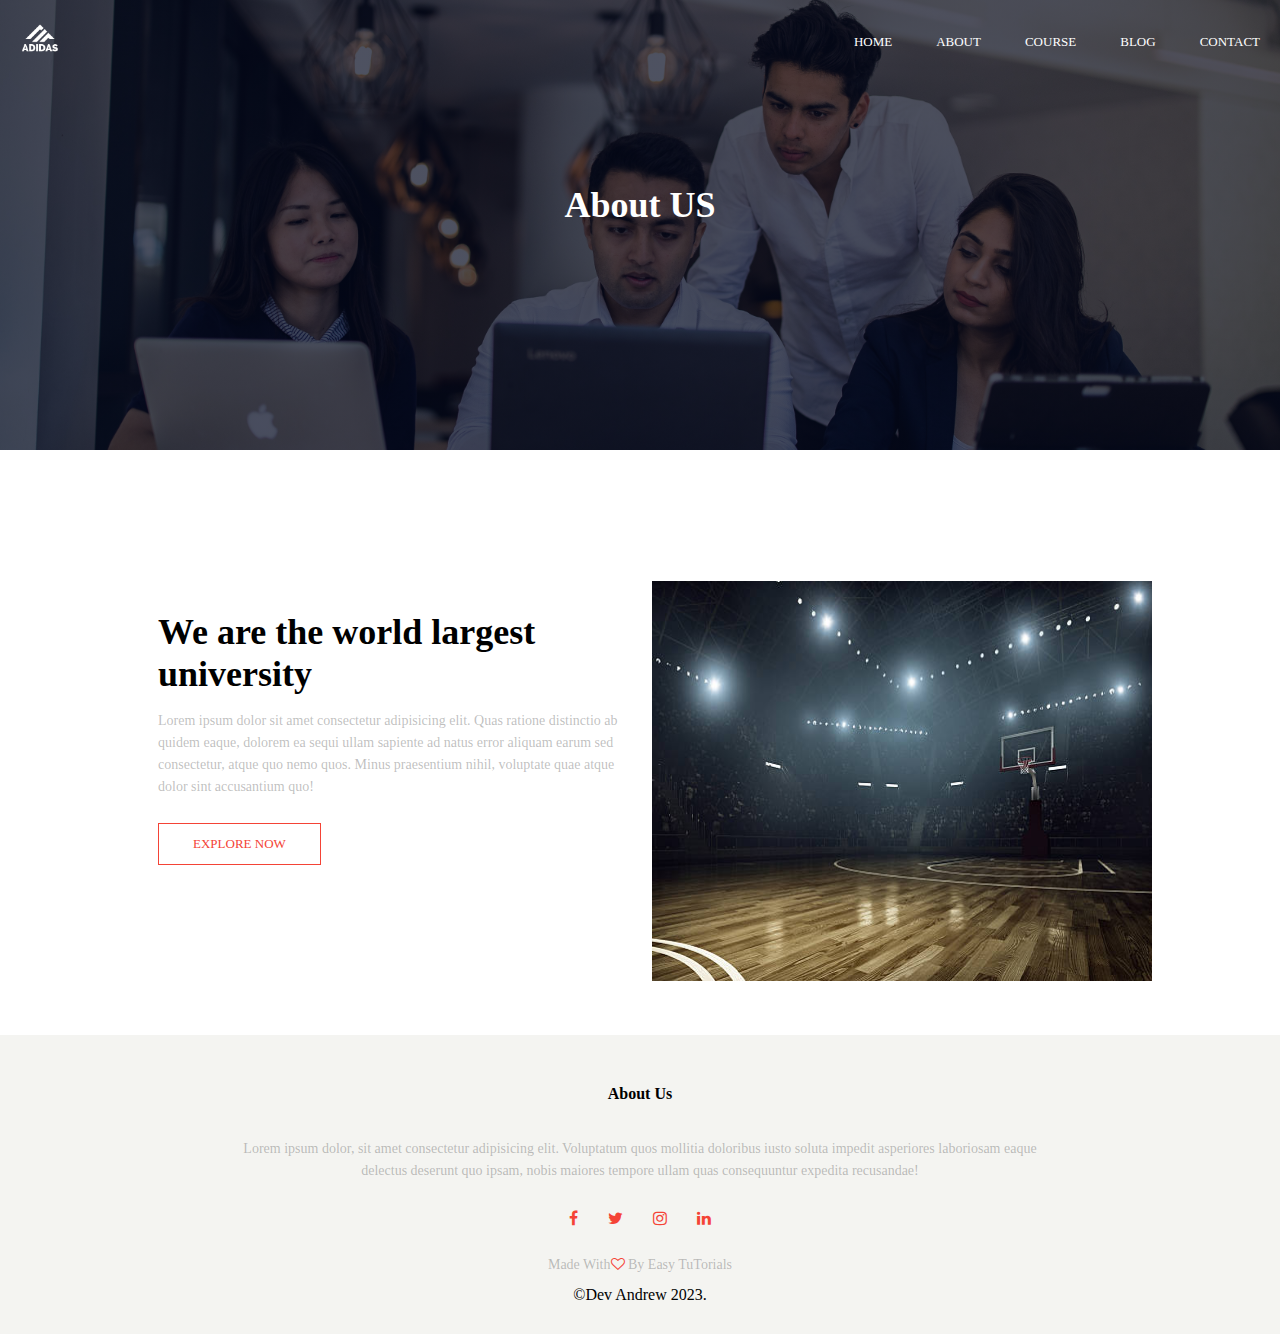
==== about.html @ 00de8398 "first commit" ====
<!DOCTYPE html>
<html lang="en">
<head>
    <meta charset="UTF-8">
    <meta name="viewport" content="width=device-width, initial-scale=1.0">
    <link rel="stylesheet" href="style.css">
    <link rel="stylesheet" href="https://stackpath.bootstrapcdn.com/font-awesome/4.7.0/css/font-awesome.min.css">
    <title>Document</title>
</head>
<body>
    <section class="sub-header">
        <nav>
            <a href="index.html"><img src="./images/logo.png" ></a>
            <div class="nav-links" id="navlinks">
                <i class="fa fa-window-close" onclick="hide()" ></i>
                <ul>
                    <li><a href="index.html">HOME</a></li>
                    <li><a href="about.html">ABOUT</a></li>
                    <li><a href="course.html">COURSE</a></li>
                    <li><a href="blog.html">BLOG</a></li>
                    <li><a href="contact.html">CONTACT</a></li>
                </ul>
            </div>
            <i class="fa fa-bars" onclick="menue()"></i>
        </nav>
        <h1>About US</h1>

    </section>

    <section class="about-us">

        <div class="row">
            <div class="about-col">
                <h1>We are the world largest university</h1>
                <p>Lorem ipsum dolor sit amet consectetur adipisicing elit. 
                    Quas ratione distinctio ab quidem eaque, dolorem ea sequi
                     ullam sapiente ad natus error aliquam earum sed consectetur, 
                     atque quo nemo quos. Minus praesentium nihil, voluptate quae
                      atque dolor sint accusantium quo!</p>
                      <a href="" class="hero-btn red-btn">EXPLORE NOW</a>
            </div>
            <div class="about-col>">
                 <img src="images/basket ball.jpg" width="500" height="400">
            </div>
        </div>
    </section>





    <section class="footer">
        <h4>About Us</h4>
        <p>Lorem ipsum dolor, sit amet consectetur adipisicing elit. Voluptatum quos mollitia doloribus iusto soluta impedit asperiores 
            laboriosam eaque<br> delectus deserunt quo ipsam, nobis maiores tempore
             ullam quas consequuntur expedita recusandae!</p>

             <div class="icon">
                <i class="fa fa-facebook" ></i>
                <i class="fa fa-twitter" ></i>
                <i class="fa fa-instagram" ></i>
                <i class="fa fa-linkedin" ></i>
             </div>
             <p>Made With<i class="fa fa-heart-o"></i> By Easy TuTorials</p>
             &copy;Dev Andrew 2023.

    </section>






<!-- javascript for toggle menu -- -->
<script>

    var navlinks = document.getElementById("navlinks");
    function menue(){
        navlinks.style.right ="0";
    }
    function hide(){
        navlinks.style.right ="-200px";
    }

</script>
    
</body>
</html>
---- style.css ----
* {
  margin: 0;
  padding: 0;
}

.header {
  min-height: 100vh;
  width: 100%;
  background-image: linear-gradient(rgba(4, 9, 30, 0.7), rgba(4, 9, 30, 0.7)), url(./images/background.jpg);
  background-position: center;
  background-size: cover;
  position: relative;
}

nav {
  display: flex;
  padding: 2% px 6% px;
  justify-content: space-between;
  align-items: center;
}

nav img {
  width: 80px;
}

.nav-links {
  flex: 1;
  text-align: right;
}

.nav-links ul li {
  list-style: none;
  display: inline-block;
  padding: 8px 20px;
  position: relative;
}

.nav-links ul li a {
  color: white;
  text-decoration: none;
  font-size: 13px;
  /* font-family: ; */
}

.nav-links ul li::after {
  content: "";
  width: 0%;
  height: 2px;
  background: #f44336;
  display: block;
  margin: auto;
  transition: 0.5s;
}

.nav-links ul li:hover::after {
  width: 100%;
}

.text-box {
  width: 90%;
  color: white;
  position: absolute;
  top: 50%;
  left: 50%;
  transform: translate(-50%, -50%);
  text-align: center;
}

.text-box h1 {
  font-size: 62px;
}

.text-box p {
  margin: 10px 0 40px;
  font-size: 14px;
  color: white;
}

.hero-btn {
  display: inline-block;
  text-decoration: none;
  color: white;
  border: 1px solid white;
  padding: 12px 34px;
  font-size: 13px;
  background: transparent;
  position: relative;
  cursor: pointer;
  transition: 1s;
}

.hero-btn:hover {
  border: 1px solid #f44336;
  background: #f44336;
}

nav .fa {
  display: none;
}

@media (max-width: 700px) {
  .text-box h1 {
    font-size: 20px;
  }
  .nav-links ul li {
    display: block;
  }
  .nav-links {
    position: fixed;
    background: #f44336;
    height: 100vh;
    width: 200px;
    top: 0;
    right: -200px;
    text-align: left;
    z-index: 2;
    transition: 1s;
  }
  nav .fa {
    display: block;
    color: white;
    margin: 10px;
    font-size: 22px;
    cursor: pointer;
  }
  .nav-links ul {
    padding: 30px;
  }
}
.course {
  width: 80%;
  margin: auto;
  text-align: center;
  padding-top: 100px;
}

h1 {
  font-size: 36px;
  font-weight: 600;
}

p {
  color: rgba(119, 119, 119, 0.4666666667);
  font-size: 14px;
  font-weight: 300;
  line-height: 22px;
  padding: 10px;
}

.row {
  margin-top: 5%;
  display: flex;
  justify-content: space-between;
}

.course-col {
  flex-basis: 31%;
  background: #fff3f3;
  margin-bottom: 5%;
  padding: 20px 12px;
  box-sizing: border-box;
  transition: 0.5s;
}

h3 {
  text-align: center;
  font-weight: 600;
  margin: 10px 0px;
}

.course-col:hover {
  box-shadow: 0 0 20px 0px rgba(0, 0, 0, 0.2);
}

@media (max-width: 700px) {
  .row {
    flex-direction: column;
  }
}
.campus {
  width: 80%;
  margin: auto;
  text-align: center;
  padding-top: 50px;
}

.campus-col {
  flex-basis: 32%;
  border-radius: 10px;
  margin-bottom: 50px;
  position: relative;
  overflow: hidden;
}

.campus-col img {
  width: 100%;
  display: block;
}

.layer {
  background: transparent;
  height: 100%;
  width: 100%;
  position: absolute;
  top: 0;
  left: 0;
  transition: 0.5s;
}

.layer:hover {
  background: rgba(226, 0, 0, 0.7);
}

.layer h3 {
  width: 100%;
  font-weight: 500;
  color: #fff;
  font-size: 26px;
  bottom: 0;
  left: 50%;
  transform: translateX(-50%);
  position: absolute;
  transition: 0.5s;
}

.layer:hover h3 {
  bottom: 49%;
  opacity: 1;
}

.facilities {
  width: 80%;
  margin: auto;
  text-align: center;
  padding-top: 100px;
}

.facilities-col {
  flex-basis: 31%;
  border-radius: 10px;
  margin-bottom: 5%;
  text-align: left;
}

.facilities-col img {
  width: 100%;
  border-radius: 10px;
}

.facilities-col h3 {
  margin-top: 16px;
  margin-bottom: 15px;
  text-align: left;
}

.facilities-col p {
  padding: 0;
}

.testimonials {
  width: 80%;
  margin: auto;
  padding-top: 100px;
  text-align: center;
}

.testimonial-col {
  flex-basis: 44%;
  border-radius: 10px;
  margin-bottom: 5%;
  text-align: left;
  background: #fff3f3;
  padding: 25px;
  cursor: pointer;
  display: flex;
}

.testimonial-col img {
  height: 40px;
  margin-left: 5px;
  margin-right: 30px;
  border-radius: 50px;
}

.testimonial-col p {
  padding: 0;
}

.testimonial-col h3 {
  margin-top: 15px;
  text-align: left;
}

.testimonial-col .fa {
  color: gold;
}

@media (max-width: 700px) {
  .testimonial-col img {
    margin-left: 0px;
    margin-right: 15px;
  }
}
.cta {
  margin: 100px auto;
  width: 80%;
  background-image: linear-gradient(rgba(0, 0, 0, 0.7), rgba(0, 0, 0, 0.7)), url(./images/online.jpg);
  background-position: center;
  background-size: cover;
  border-radius: 10px;
  text-align: center;
  padding: 100px 0;
}

.cta h1 {
  color: white;
  margin-bottom: 40px;
  padding: 0;
}

@media (max-widht: 700px) {
  .cta h1 {
    font-size: 24px;
  }
}
.footer {
  width: 100%;
  text-align: center;
  padding: 30px 0;
  background-color: rgb(244, 244, 241);
}

.footer h4 {
  margin-bottom: 25px;
  margin-top: 20px;
  font-weight: 600;
}

.icon .fa {
  color: #f44336;
  margin: 0 13px;
  cursor: pointer;
  padding: 18px 0;
}

.fa-heart-o {
  color: #f44336;
}

    /* About us page */

.sub-header{
    height: 50vh;
    width: 100%;
    background-image: linear-gradient(rgba(4,9,30,0.7),rgba(4,9,30,0.7)), url(./images/online.jpg);
    background-position: center;
    background-size: cover;
    text-align: center;
    color: #fff;
}
.sub-header h1{
  margin-top: 100px;
}
.about-us{
  width: 80%;
  margin: auto;
  padding-top: 80px;
  padding-bottom: 50px;
}
.about-col{
  flex-basis: 48%;
  padding: 30px;
}
.about-col img{
  width: 100%;
}
.about-col h1{
  padding-top: 0;
}
.about-col p{
  padding: 15px 0 25px;
}
.red-btn{
   border: 1px solid #f44336;
   background: transparent;
   color: #f44336;
}
.red-btn:hover{
  color: white;
}
.blog-content{
  width: 80%;
  margin: auto;
  padding: 60px 0;
}
.blog-left{
  flex-basis: 65%;
}
.blog-left img{
  width: 100%;
}
.blog-left h2{
  color: #222;
  font-weight: 600;
  margin: 30px 0;
}
.blog-left p{
  color: #999;
  padding: 0;
}
.blog-right{
  flex-basis: 32%;
}
.blog-right h3{
  background: #f44336;
  color: #fff;
  padding: 7px 0;
  font-size: 16px;
  margin-bottom: 30px;
}
.blog-right div{
  display: flex;
  align-items: center;
  justify-content: space-between;
  color: #555;
  padding: 8px;
  box-sizing: border-box;
}
.comment-box{
  border: 1px solid #ccc;
  margin: 50px 0;
  padding: 10px 20px;
}
.comment-box h3{
  text-align: left;
}
.comment-form input, .comment-form textarea{
  width: 100%;
  padding: 10px;
  margin: 15px 0;
  box-sizing: border-box;
  border: none;
  outline: none;
  background: #f0f0f0;
}
.comment-form button{
  margin: 10px 0;
}
@media(max-width:700px){
  .sub-header h3{
    font-size: 24px;
  }
}
.loction{
  width: 80%;
  margin: auto;
  padding: 80px 0;
}
.loction iframe{
  width: 100%;
}
.contact-us{
  width: 80%;
  margin: auto;
}
.contact-col{
  flex-basis: 48%;
  margin-bottom: 30px;
}
.contact-col div{
  display: flex;
  align-items: center;
  margin-bottom: 40px;
}
.contact-col div .fa {
  font-size: 28px;
  color: #f44336;
  margin: 10px;
  margin-right: 30px;
}
.contact-col div p{
  padding: 0;
}
.contact-col div h5{
  font-size: 20px;
  margin-bottom: 5px;
  color: #555;
  font-weight: 400;
}
.contact-col input, .contact-col textarea{
  width: 100%;
  padding: 15px;
  margin-bottom: 17px;
  outline: none;
  border: 1px solid #ccc;
  box-sizing: border-box;
}
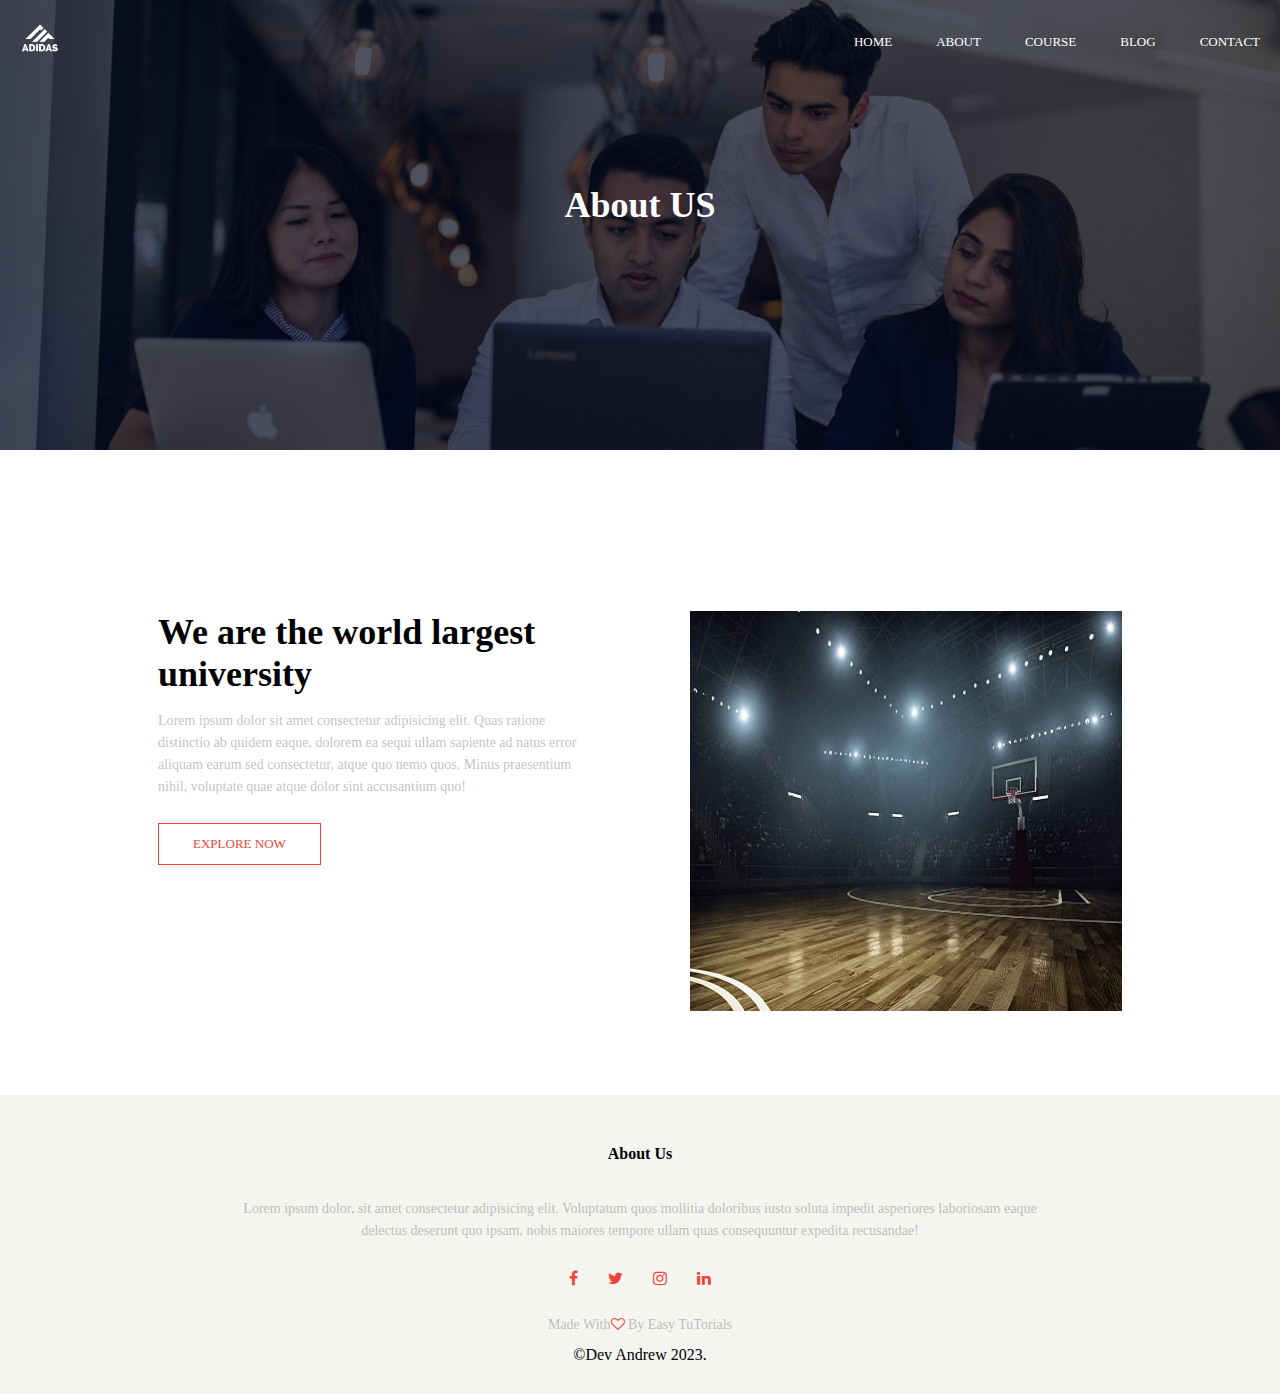
==== commit ef96952e: "img" ====
--- a/about.html
+++ b/about.html
@@ -39,7 +39,7 @@
                       atque dolor sint accusantium quo!</p>
                       <a href="" class="hero-btn red-btn">EXPLORE NOW</a>
             </div>
-            <div class="about-col>">
+            <div class="about-col">
                  <img src="images/basket ball.jpg" width="500" height="400">
             </div>
         </div>
--- a/style.css
+++ b/style.css
@@ -370,6 +370,7 @@
 .about-col{
   flex-basis: 48%;
   padding: 30px;
+  box-sizing: border-box;
 }
 .about-col img{
   width: 100%;
